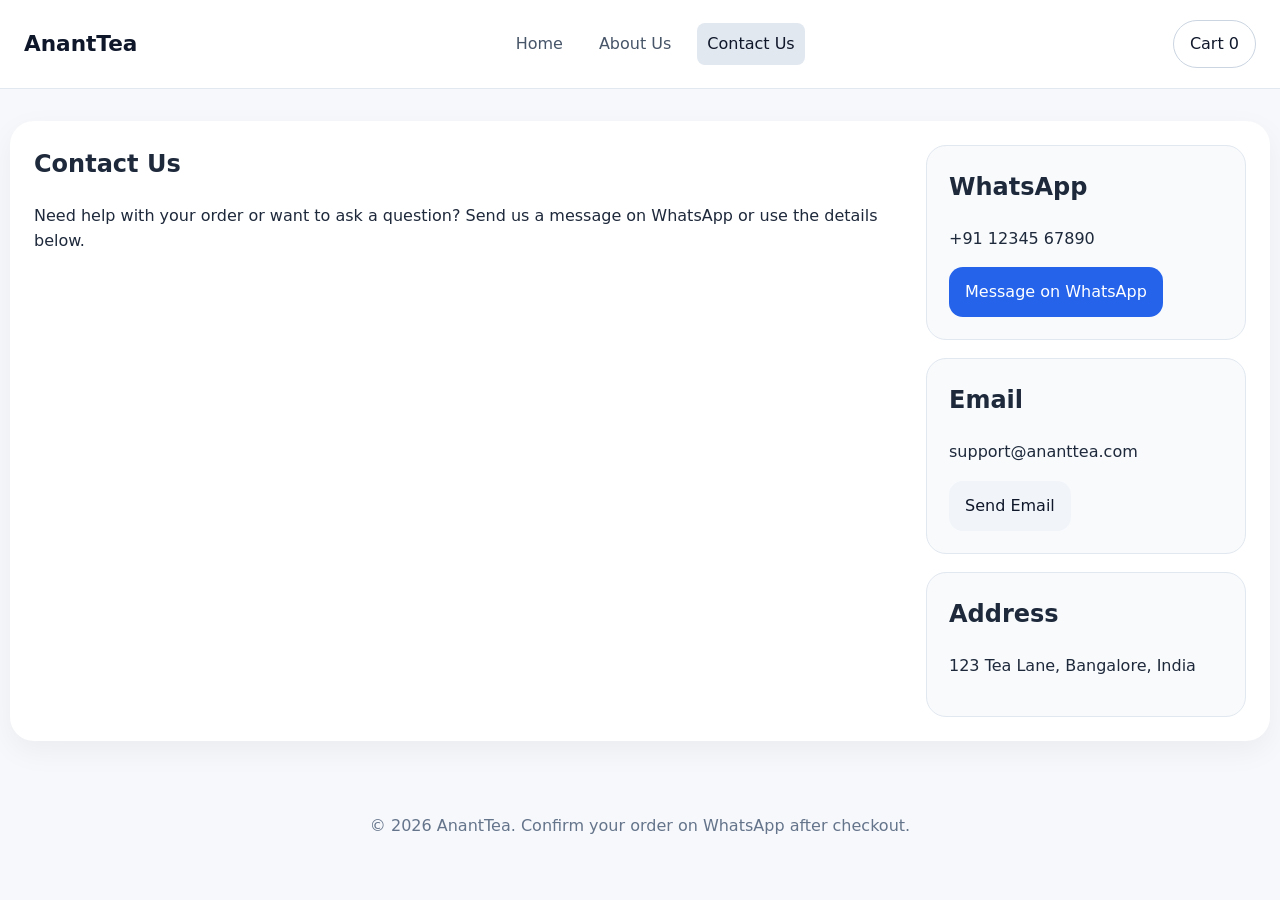
==== contact.html @ ecfab518 "code changes" ====
<!DOCTYPE html>
<html lang="en">
<head>
  <meta charset="UTF-8" />
  <meta name="viewport" content="width=device-width, initial-scale=1.0" />
  <title>AnantTea | Contact Us</title>
  <link rel="stylesheet" href="styles.css" />
</head>
<body>
  <header class="site-header">
    <div class="brand">AnantTea</div>
    <nav class="site-nav">
      <a href="index.html">Home</a>
      <a href="about.html">About Us</a>
      <a href="contact.html" class="active">Contact Us</a>
    </nav>
    <button class="cart-button" id="cartCountButtonContact">
      Cart <span id="cart-count">0</span>
    </button>
  </header>

  <main class="page-content">
    <section>
      <h1>Contact Us</h1>
      <p>Need help with your order or want to ask a question? Send us a message on WhatsApp or use the details below.</p>
    </section>

    <section class="contact-cards">
      <div class="contact-card">
        <h2>WhatsApp</h2>
        <p>+91 12345 67890</p>
        <a href="https://wa.me/911234567890" target="_blank" rel="noopener" class="primary-button">Message on WhatsApp</a>
      </div>
      <div class="contact-card">
        <h2>Email</h2>
        <p>support@ananttea.com</p>
        <a href="mailto:support@ananttea.com" class="secondary-button">Send Email</a>
      </div>
      <div class="contact-card">
        <h2>Address</h2>
        <p>123 Tea Lane, Bangalore, India</p>
      </div>
    </section>
  </main>

  <footer class="site-footer">
    <p>© 2026 AnantTea. Confirm your order on WhatsApp after checkout.</p>
  </footer>

  <script src="script.js"></script>
</body>
</html>
---- styles.css ----
:root {
  color-scheme: light;
  font-family: Inter, system-ui, -apple-system, BlinkMacSystemFont, 'Segoe UI', sans-serif;
  background: #f7f8fb;
  color: #1e293b;
  line-height: 1.6;
}

* {
  box-sizing: border-box;
}

body {
  margin: 0;
  min-height: 100vh;
}

body, button, input, select {
  font: inherit;
}

.site-header {
  display: flex;
  align-items: center;
  justify-content: space-between;
  gap: 16px;
  padding: 20px 24px;
  background: #ffffff;
  border-bottom: 1px solid #e2e8f0;
  position: sticky;
  top: 0;
  z-index: 10;
}

.brand {
  font-size: 1.35rem;
  font-weight: 700;
  color: #0f172a;
}

.site-nav {
  display: flex;
  gap: 16px;
  flex-wrap: wrap;
}

.site-nav a {
  text-decoration: none;
  color: #475569;
  padding: 8px 10px;
  border-radius: 8px;
}

.site-nav a.active,
.site-nav a:hover {
  color: #0f172a;
  background: #e2e8f0;
}

.cart-button {
  border: 1px solid #cbd5e1;
  background: #ffffff;
  color: #0f172a;
  padding: 10px 16px;
  border-radius: 999px;
  cursor: pointer;
}

main {
  display: grid;
  grid-template-columns: 1fr 320px;
  gap: 24px;
  max-width: 1260px;
  margin: 32px auto;
  padding: 0 24px 48px;
}

.hero {
  grid-column: 1 / -1;
  padding: 32px;
  border-radius: 24px;
  background: linear-gradient(135deg, #4f46e5 0%, #2563eb 100%);
  color: #f8fafc;
  box-shadow: 0 18px 50px rgba(15, 23, 42, 0.08);
}

.hero h1 {
  margin: 0 0 16px;
  font-size: clamp(2rem, 4vw, 3.4rem);
}

.hero p {
  max-width: 680px;
}

.products-section,
.page-content {
  background: #ffffff;
  border-radius: 24px;
  padding: 24px;
  box-shadow: 0 10px 30px rgba(15, 23, 42, 0.05);
}

.products-section h2,
.page-content h1 {
  margin-top: 0;
}

.product-list {
  display: grid;
  grid-template-columns: repeat(auto-fit, minmax(240px, 1fr));
  gap: 18px;
  margin-top: 20px;
}

.product-card {
  background: #f8fafc;
  border: 1px solid #e2e8f0;
  border-radius: 18px;
  padding: 18px;
  display: grid;
  gap: 12px;
}

.product-card h3 {
  margin: 0;
  font-size: 1.05rem;
}

.product-card p {
  margin: 0;
  color: #475569;
}

.product-card .meta {
  font-size: 0.95rem;
  color: #64748b;
}

.product-card .actions {
  display: flex;
  align-items: center;
  gap: 10px;
  flex-wrap: wrap;
}

.product-card select,
.product-card button {
  width: 100%;
}

.product-card button {
  cursor: pointer;
  border: none;
  background: #2563eb;
  color: #ffffff;
  padding: 10px 14px;
  border-radius: 12px;
  transition: transform 0.2s ease, background 0.2s ease;
}

.product-card button:hover {
  transform: translateY(-1px);
  background: #1d4ed8;
}

.cart-panel {
  position: sticky;
  top: 100px;
  height: fit-content;
  background: #ffffff;
  padding: 22px;
  border-radius: 24px;
  border: 1px solid #e2e8f0;
  display: grid;
  gap: 18px;
  box-shadow: 0 15px 40px rgba(15, 23, 42, 0.06);
}

.cart-panel-header {
  display: flex;
  align-items: center;
  justify-content: space-between;
  gap: 12px;
}

.cart-items {
  display: grid;
  gap: 14px;
}

.cart-item {
  border: 1px solid #e2e8f0;
  border-radius: 16px;
  padding: 14px;
  background: #f8fafc;
}

.cart-item h4 {
  margin: 0 0 6px;
}

.cart-item p {
  margin: 0 4px 0;
  color: #475569;
  font-size: 0.94rem;
}

.cart-item .item-actions {
  display: flex;
  align-items: center;
  justify-content: space-between;
  margin-top: 10px;
  gap: 8px;
}

button.primary-button,
button.secondary-button,
a.primary-button,
a.secondary-button {
  border: none;
  border-radius: 14px;
  display: inline-flex;
  align-items: center;
  justify-content: center;
  gap: 8px;
  text-decoration: none;
}

button.primary-button,
a.primary-button {
  background: #2563eb;
  color: #ffffff;
  padding: 12px 16px;
}

button.secondary-button,
a.secondary-button {
  background: #f1f5f9;
  color: #0f172a;
  padding: 12px 16px;
}

button.primary-button:hover,
a.primary-button:hover {
  background: #1d4ed8;
}

button.secondary-button:hover,
a.secondary-button:hover {
  background: #e2e8f0;
}

.cart-summary {
  display: grid;
  gap: 10px;
  background: #f8fafc;
  border-radius: 16px;
  padding: 16px;
}

.cart-summary div {
  display: flex;
  justify-content: space-between;
  gap: 12px;
}

.checkout-note {
  margin: 0;
  font-size: 0.92rem;
  color: #475569;
}

.site-footer {
  grid-column: 1 / -1;
  text-align: center;
  padding: 24px;
  color: #64748b;
}

.page-content {
  display: grid;
  gap: 24px;
}

.about-grid,
.contact-cards {
  display: grid;
  gap: 18px;
}

.about-grid > div,
.contact-card {
  background: #f8fafc;
  border: 1px solid #e2e8f0;
  border-radius: 20px;
  padding: 22px;
}

.contact-card h2 {
  margin-top: 0;
}

@media (max-width: 1050px) {
  main {
    grid-template-columns: 1fr;
  }
  .cart-panel {
    position: static;
  }
}

@media (max-width: 720px) {
  .site-header {
    flex-direction: column;
    align-items: stretch;
  }
  .site-nav {
    justify-content: center;
  }
  .hero {
    padding: 24px;
  }
}
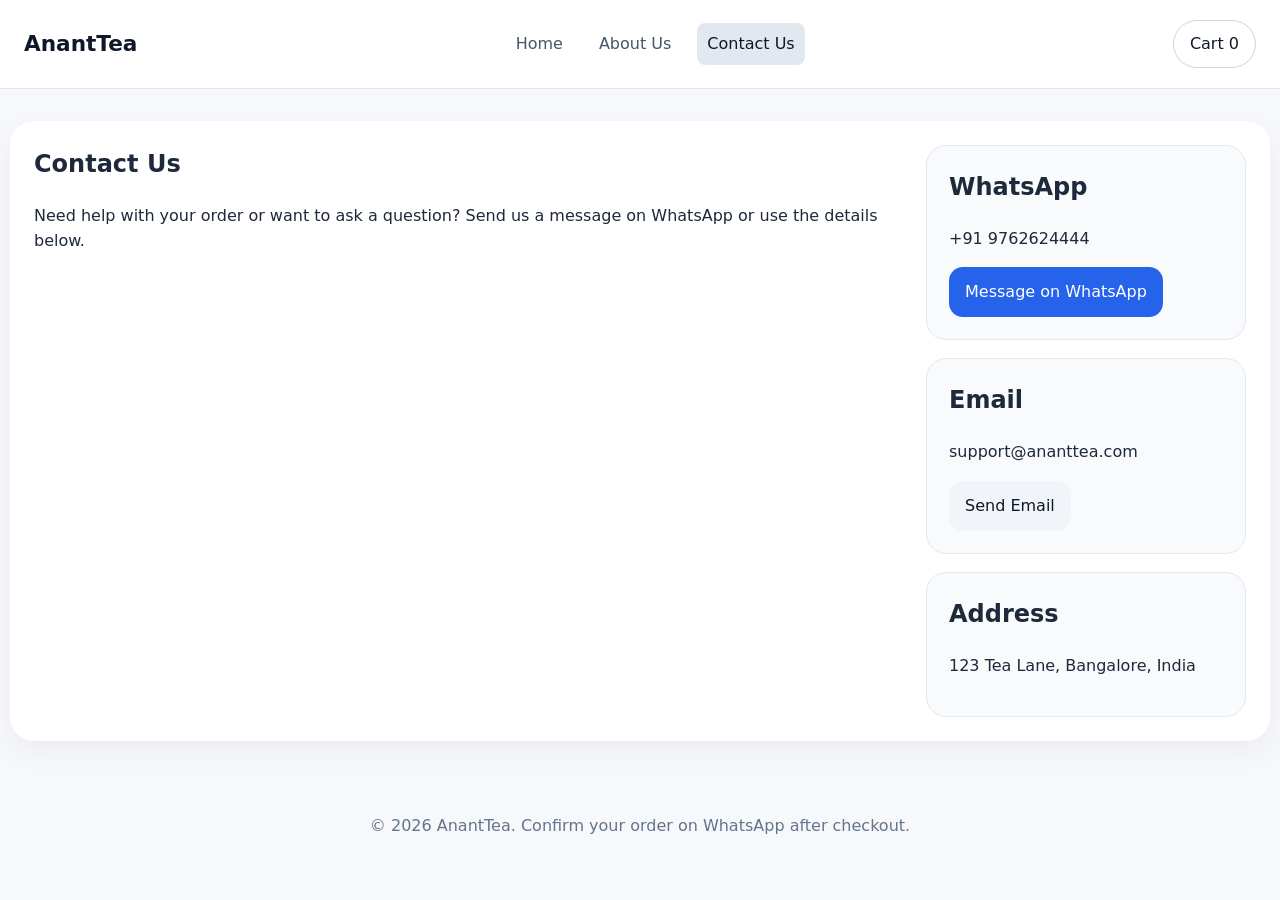
==== commit ccdbd6a3: "number changed" ====
--- a/contact.html
+++ b/contact.html
@@ -28,8 +28,8 @@
     <section class="contact-cards">
       <div class="contact-card">
         <h2>WhatsApp</h2>
-        <p>+91 12345 67890</p>
-        <a href="https://wa.me/911234567890" target="_blank" rel="noopener" class="primary-button">Message on WhatsApp</a>
+        <p>+91 9762624444</p>
+        <a href="https://wa.me/919762624444" target="_blank" rel="noopener" class="primary-button">Message on WhatsApp</a>
       </div>
       <div class="contact-card">
         <h2>Email</h2>
